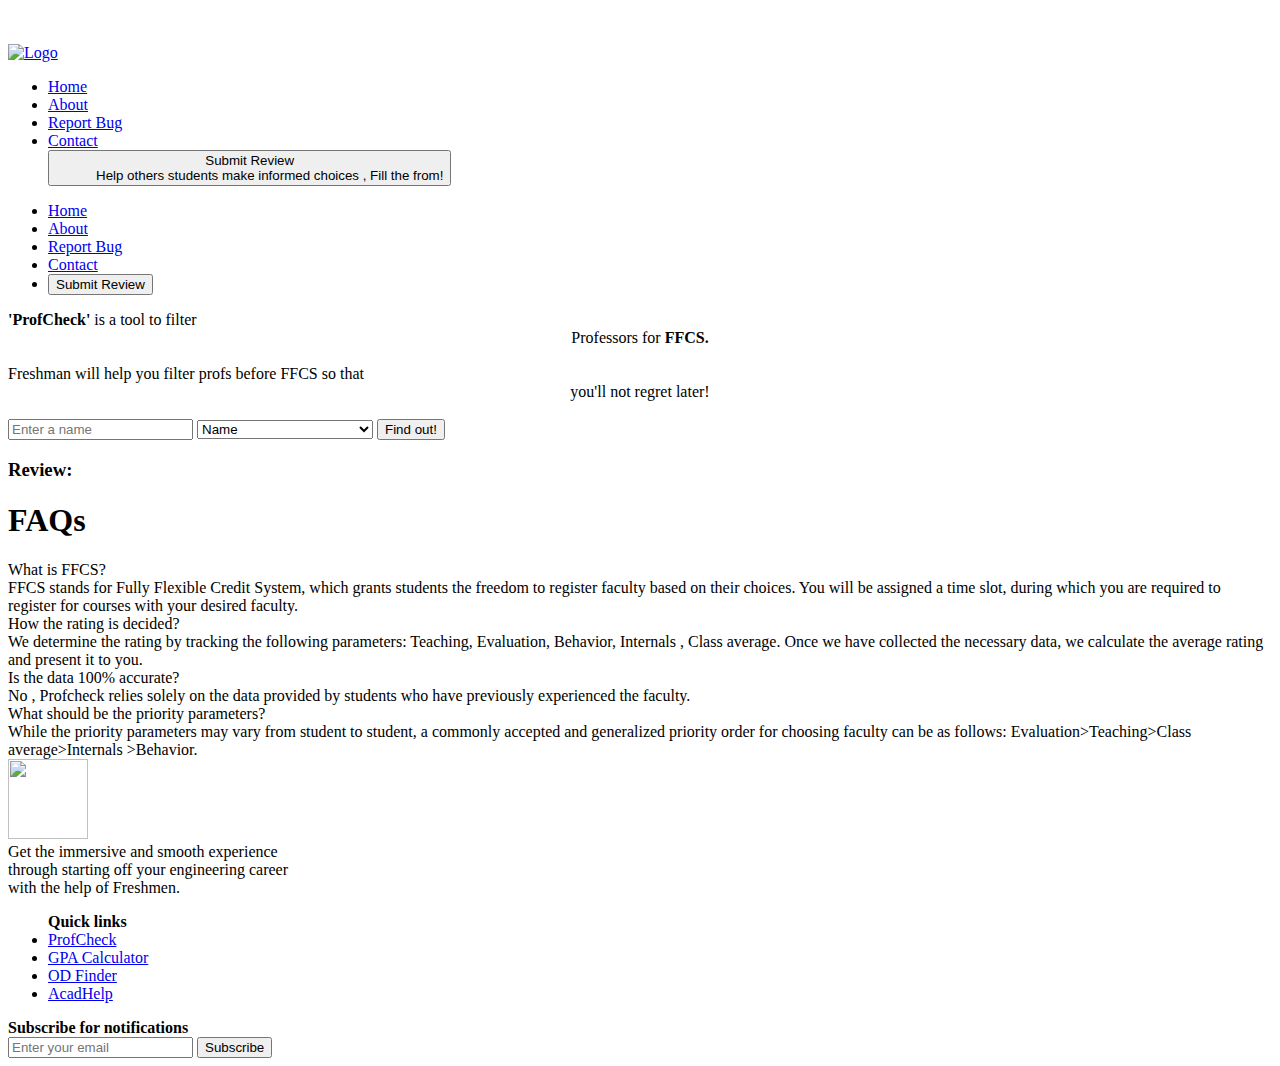
==== index.html @ b09de405 "Update index.html" ====
<!DOCTYPE html>
<html lang="en">

<head>
  <meta charset="UTF-8">
  <meta http-equiv="X-UA-Compatible" content="IE=edge">
  <link rel="stylesheet" href="landingpagecss.css">
  <link rel="preconnect" href="https://fonts.googleapis.com">
  <script src="https://kit.fontawesome.com/fd28305bd0.js" crossorigin="anonymous"></script>
  <link rel="preconnect" href="https://fonts.googleapis.com">
  <link rel="preconnect" href="https://fonts.gstatic.com" crossorigin>
  <link
    href="https://fonts.googleapis.com/css2?family=Anton&family=Archivo+Narrow:wght@700&family=Caveat:wght@600&family=EB+Garamond:ital,wght@1,500&family=Fira+Sans+Condensed:wght@500&family=Golos+Text:wght@400;800;900&family=Gruppo&family=IBM+Plex+Sans+Condensed:ital,wght@1,500&family=Montserrat&family=Noto+Sans&family=Nunito+Sans:wght@300;700&family=Oswald:wght@400;500&family=Poltawski+Nowy:wght@500&family=Roboto:ital@0;1&family=Russo+One&family=Sono:wght@500&family=Source+Sans+Pro:wght@700&family=Space+Grotesk:wght@400;700&family=Tilt+Warp&family=Work+Sans:wght@500&display=swap"
    rel="stylesheet">
  <link rel="shortcut icon" type="image" href="Logofortitle.png">
  <meta name="viewport" content="width=device-width, initial-scale=1.0">
  <title>Freshmen | Let's Start Together</title>
</head>
<!-- -----------------------------------Just checking the commit-----------------------------  -->

<body>
  <!-- preloader div  -->
  <div id="preloader">
    <div class="flexcontainer">
      <div class="logo flexitem1">
        <img src="Logofortitle.png" alt="">
      </div>
      <div class="title flexitem2">
        <img src="Freshmen_heading.png" alt="">
      </div>
    </div>
  </div>


  <header>
    <!-- -------------------------------------------------------------------Navbar---------------------------------------------- -->
    <nav>
      <nav class="navbar bg-body-tertiary">
        <div class="container-fluid">
          <a class="navbar-brand" href="index.html">
            <img src="Logo_Title.png" alt="Logo" width="300" height="60" class="d-inline-block align-text-top">
          </a>
          <ul>
            <li><a href="index.html">Home</a></li>
            <li><a href="aboutpage.html">About</a></li>
            <li><a href="https://forms.gle/GQau6y1P3DFyTDPJ7">Report Bug</a></li>
            <li><a href="#">Contact</a></li>
            <div class="submitbtn">
              <button type="button" onclick = "window.location.href='https://forms.gle/3cviRX58Do1SdWb49';"
              >Submit Review
                  <ul class="popup-message">Help others students make informed choices , Fill the from!</ul>
              </button>
            </div>
          </ul>
        </div>
        <nav>
          <!-- -----------------------------------------------------------------Navbar(responsive)------------------------------------- -->
          <div class="navbar-toggle">
            <i class="fas fa-bars"></i>
          </div>
          <ul class="navbar-menu">
            <li><a href="index.html">Home</a></li>
            <li><a href="aboutpage.html">About</a></li>
            <li><a href="https://forms.gle/GQau6y1P3DFyTDPJ7">Report Bug</a></li>
            <li><a href="#">Contact</a></li>
            <li><a><button type="button" onclick = "window.location.href='https://forms.gle/3cviRX58Do1SdWb49';">Submit Review</button></a></li>
          </ul>
        </nav>
      </nav>
  </header>
  <!-- -----------------------------------------------------------------Heading and Description-------------------------------- -->
  <div class="content-area">
    <div class="head"><strong>'ProfCheck'</strong> is a tool to filter<br>
      <center>Professors for <strong>FFCS.</strong></center></br>
    </div>
    <div class="desc">Freshman will help you filter profs before FFCS so that <br>
      <center>you'll not regret later!</center></br>
    </div>
    <!-- -----------------------------------------------------------------Search Area-------------------------------------------- -->
    <div class="search-bar">
      <div>
        <input type="text" id="searchInput" placeholder="Enter a name" oninput="filterDropdown()">
        <select id="dropdown">
          <option value="option1">Name</option>
          <option value="Priyank Nema">Priyank Nema</option>
          <option value="Manoj Acharya">Manoj Acharya</option>
          <option value="Ujjwal Kumar Mishra">Ujjwal Kumar Mishra</option>
          <option value="Aanjan Kumar">Aanjan Kumar</option>
          <option value="Chandrama Swain">Chandrama Swain</option>
          <option value="Satyam Ravi">Satyam Ravi</option>
          <option value="Govind Prasad Pandya">Govind Prasad Pandya</option>
          <option value="Saurabh Bhargava">Saurabh Bhargava</option>
          <option value="Suchismita Patra">Suchismita Patra</option>
          <option value="Pooja Lalwani">Pooja Lalwani</option>
          <option value="Ravi Bhatt">Ravi Bhatt</option>
          <option value="Sharmila Joseph">Sharmila Joseph</option>
          <option value="Dondu Harish">Dondu Harish</option>
          <option value="S. Periyanagi">S. Periyanagi</option>
          <option value="Rajdeep Singh Payal">Rajdeep Singh Payal</option>
          <option value="D.S Devraju">D.S Devraju</option>
          <option value="Virendra Singh Kushwaha">Virendra Singh Kushwaha</option>
          <option value="Arindam Gosh">Arindam Gosh</option>
          <option value="Hemant Nashine">Hemant Nashine</option>
          <option value="Anita Yadav">Anita Yadav</option>
          <option value="Nikhil Pateria">Nikhil Pateria</option>
          <option value="Bhavana Bhagerwal">Bhavana Bhagerwal</option>
          <option value="Ankit Pal">Ankit Pal</option>
          <option value="Javed Khan">Javed Khan</option>
          <option value="Priyanka Roy">Priyanka Roy</option>
          <option value="KK Nair">KK Nair</option>
          <option value="Vinod Bhatt">Vinod Bhatt</option>
          <option value="Ashok Kumar Baral">Ashok Kumar Baral</option>
          <option value="Rajeev Saxena">Rajeev Saxena</option>
          <option value="Suresh Dara">Suresh Dara</option>
          <option value="Aakash Saxena">Aakash Saxena</option>
          <option value="Soma Saha">Soma Saha</option>
          <option value="Rabia Musheer">Rabia Musheer</option>
          <option value="Bhumika Choksi">Bhumika Choksi</option>
          <option value="Palash Jain">Palash Jain</option>
          <option value="Siddharth K.V">Siddharth K.V</option>
          <option value="Lokesh Malviya">Lokesh Malviya</option>
          <option value="Sucheta Sadukhan">Sucheta Sadukhan</option>
          <option value="Sandeep Sahu">Sandeep Sahu</option>
          <option value="Akshay Jadav">Akshay Jadav</option>
          <option value="P. Narendra Babu">P. Narendra Babu</option>
          <option value="Uday Kumar">Uday Kumar</option>
          <option value="Arindham Ghosh">Arindham Ghosh</option>
          <option value="Sadanand Singh">Sadanand Singh</option>
        </select>
        <button id="submit">Find out!</button>
      </div>
    </div>
    <div class="results">
      <h3>Review:</h3>
      <p id="selectedOption"></p>
    </div>
  </div>

  <!------------------------------------------------------------------------Accordion(FAQs)--------------------------------------- -->
  <h1><strong>FAQs</strong></h1>
  <div class="accordion">
    <div class="accordion-item">
      <div class="accordion-item-header">
        What is FFCS?
      </div>
      <div class="accordion-item-body">
        <div class="accordion-item-body-content">
          FFCS stands for Fully Flexible Credit System, which grants students the freedom to register faculty based on
          their choices. You will be assigned a time slot, during which you are required to register for courses with
          your desired faculty.
        </div>
      </div>
    </div>
    <div class="accordion-item">
      <div class="accordion-item-header">
        How the rating is decided?
      </div>
      <div class="accordion-item-body">
        <div class="accordion-item-body-content">
          We determine the rating by tracking the following parameters: Teaching, Evaluation, Behavior, Internals ,
          Class average. Once we have collected the necessary data, we calculate the average rating and present it to
          you.
        </div>
      </div>
    </div>
    <div class="accordion-item">
      <div class="accordion-item-header">
        Is the data 100% accurate?
      </div>
      <div class="accordion-item-body">
        <div class="accordion-item-body-content">
          No , Profcheck relies solely on the data provided by students who have previously experienced the faculty.
        </div>
      </div>
    </div>
    <div class="accordion-item">
      <div class="accordion-item-header">
        What should be the priority parameters?
      </div>
      <div class="accordion-item-body">
        <div class="accordion-item-body-content">
          While the priority parameters may vary from student to student, a commonly accepted and generalized priority
          order for choosing faculty can be as follows: Evaluation>Teaching>Class average>Internals >Behavior.
        </div>
      </div>
    </div>
  </div>


  <!-- ---------------------------------------------------------------------footer------------------------------------------------ -->
  <footer class="footer">
    <div class="footer-left">
      <div id="footerImage">
        <img src="Logopng.png" class="logoforfoot" height="80" width="80">
      </div>
      <div class="footer-text">Get the immersive and smooth experience<br> through starting off your engineering
        career<br> with the
        help of Freshmen.
      </div>
    </div>
    <ul class="quicklink">
      <b>Quick links</b>
      <li><a href="#">ProfCheck</a></li>
      <li><a href="#">GPA Calculator</a></li>
      <li><a href="#">OD Finder</a></li>
      <li><a href="#">AcadHelp</a></li>
    </ul>
    <div class="email">
      <div><b>Subscribe for notifications</b></div>
      <input class="subscribe" placeholder="Enter your email">
      <button id="Subscribe2">Subscribe</button>
    </div>
  </footer>
  <!-- ---------------------------------------------------------Resposive Navbar Toggle button JS------------------------------- -->
  <script>
    const navbarToggle = document.querySelector('.navbar-toggle');
    const navbarMenu = document.querySelector('.navbar-menu');

    navbarToggle.addEventListener('click', function () {
      navbarMenu.classList.toggle('show');
    });

  </script>
  <!-- -----------------------------------------------------------Search Result JS------------------------------------------------- -->
  <script>
    var originalDropdownOptions = Array.from(document.getElementById("dropdown").options);

    function filterDropdown() {
      var searchInput = document.getElementById("searchInput").value.toLowerCase();
      var dropdown = document.getElementById("dropdown");

      // Clear the existing dropdown options
      dropdown.innerHTML = "";

      // Create a new dropdown with filtered options
      var filteredOptions = originalDropdownOptions.filter(function (option) {
        return option.text.toLowerCase().includes(searchInput);
      });

      for (var i = 0; i < filteredOptions.length; i++) {
        dropdown.appendChild(filteredOptions[i]);
      }
    }

    function search() {
      var dropdown = document.getElementById("dropdown");
      var selectedOption = document.getElementById("selectedOption");

      // Get the selected option
      var selectedIndex = dropdown.selectedIndex;
      if (selectedIndex !== -1) {
        var selectedText = dropdown.options[selectedIndex].text;
        selectedOption.textContent = selectedText;
      } else {
        selectedOption.textContent = "";
      }
    }

  </script>

  <script>

    let newsession = sessionStorage.getItem("newsession");

    let preloader = document.getElementById('preloader');
    let completed = false;

    if (performance.navigation.type === 1) {
      // Page was reloaded
      console.log("Page was reloaded");
    } else {
      // Page was not reloaded
      console.log("Page was not reloaded");
    }

    // checking whether the user is opening a new session or not
    // if its a new session then only the preloader will be shown otherwise it will be not shown
    if (newsession == "false ") {
      preloader.style.display = "none";
    }


    if (performance.navigation.type === 1 || newsession != "false") {
      preloader.style.display = "flex";
      window.addEventListener("load", setTimeout(function () {
        preloader.style.animation = "preloader-fade-out 0.25s ease-in-out forwards";
        completed = true;

        sessionStorage.setItem("newsession", "false");

        if (completed == true) {
          setTimeout(function () {
            preloader.style.display = "none";

          }, 800);
        }


      }, 3000));

    }

  </script>

  <!-- --------------------------------Jscript for Accordion(FAQs) ----------------------->
  <script>
    const accordionItemHeaders = document.querySelectorAll(".accordion-item-header")
    accordionItemHeaders.forEach(accordionItemHeaders => {
      accordionItemHeaders.addEventListener("click", event => {
        accordionItemHeaders.classList.toggle("active");
      })
    })
  </script>

  <script src="index.js"></script>
  <!-- ---------------------------------------------------------------------To be continued--------------------------------------------- -->
  </nav>




</body>

</html>
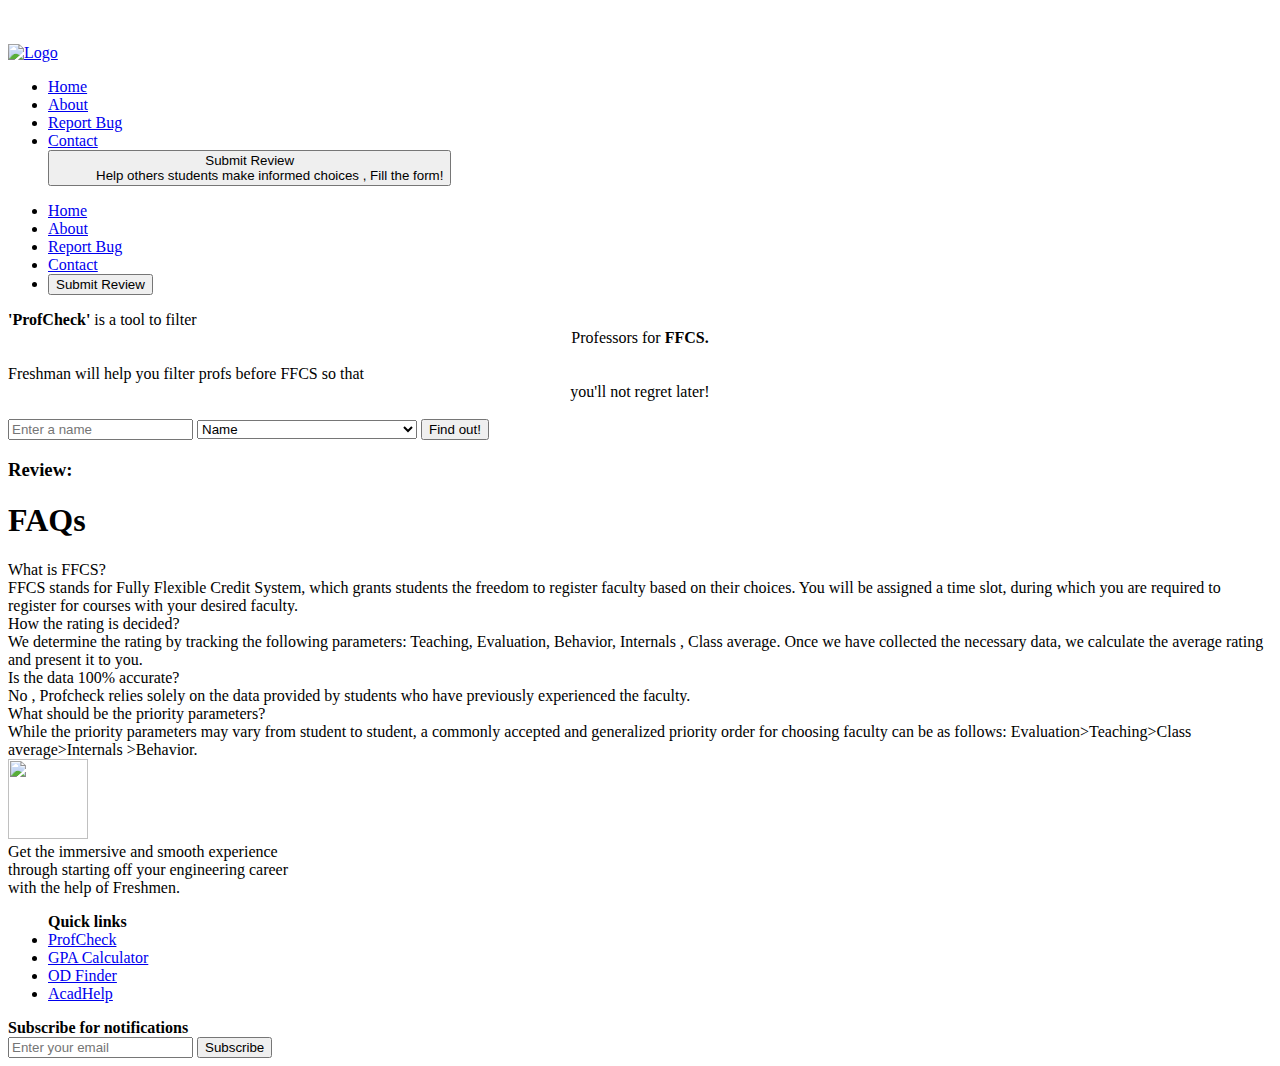
==== commit f9ab2163: "Update index.html" ====
--- a/index.html
+++ b/index.html
@@ -44,11 +44,11 @@
             <li><a href="index.html">Home</a></li>
             <li><a href="aboutpage.html">About</a></li>
             <li><a href="https://forms.gle/GQau6y1P3DFyTDPJ7">Report Bug</a></li>
-            <li><a href="#">Contact</a></li>
+            <li><a href="Contac.html">Contact</a></li>
             <div class="submitbtn">
               <button type="button" onclick = "window.location.href='https://forms.gle/3cviRX58Do1SdWb49';"
               >Submit Review
-                  <ul class="popup-message">Help others students make informed choices , Fill the from!</ul>
+                  <ul class="popup-message">Help others students make informed choices , Fill the form!</ul>
               </button>
             </div>
           </ul>
@@ -62,7 +62,7 @@
             <li><a href="index.html">Home</a></li>
             <li><a href="aboutpage.html">About</a></li>
             <li><a href="https://forms.gle/GQau6y1P3DFyTDPJ7">Report Bug</a></li>
-            <li><a href="#">Contact</a></li>
+            <li><a href="Contac.html">Contact</a></li>
             <li><a><button type="button" onclick = "window.location.href='https://forms.gle/3cviRX58Do1SdWb49';">Submit Review</button></a></li>
           </ul>
         </nav>
@@ -126,6 +126,55 @@
           <option value="Uday Kumar">Uday Kumar</option>
           <option value="Arindham Ghosh">Arindham Ghosh</option>
           <option value="Sadanand Singh">Sadanand Singh</option>
+                    <option value="Sana Afreen">Sana Afreen</option>
+          <option value="Yogesh Shukla">Yogesh Shukla</option>
+          <option value="Ramesh Saha">Ramesh Saha</option>
+          <option value="Anil Kumar Shukla">Anil Kumar Shukla</option>
+          <option value="Shweta Mukherjee">Shweta Mukherjee</option>
+          <option value="Harish Chandra">Harish Chandra</option>
+          <option value="Ajay Kumar Bhurjee">Ajay Kumar Bhurjee</option>
+          <option value="Rouf Khan">Rouf Khan</option>
+          <option value="Sughvanewshar Ramu Pasupathi">Sughvanewshar Ramu Pasupathi</option>
+          <option value="Suresh Babu">Suresh Babu</option>
+          <option value="Mayank Sharma">Mayank Sharma</option>
+          <option value="Pranjali Malviya">Pranjali Malviya</option>
+          <option value="Nilam Venkateshwarao">Nilam Venkateshwarao</option>
+          <option value="Vijay Kumar Patel">Vijay Kumar Patel</option>
+          <option value="Yogita Dwivedi">Yogita Dwivedi</option>
+          <option value="Anant Kumar Shukla">Anant Kumar Shukla</option>
+          <option value="Shiju E">Shiju E</option>
+          <option value="JP Shritharanya">JP Shritharanya</option>
+          <option value="Pradeep Kumar Mishra">Pradeep Kumar Mishra</option>
+          <option value="Anirban Bhowmik">Anirban Bhowmik</option>
+          <option value="Mayuri Kailas">Mayuri Kailas</option>
+          <option value="Saurav Prasad">Saurav Prasad</option>
+          <option value="K Pallavi">K Pallavi</option>
+          <option value="Praveen Lalwani">Praveen Lalwani</option>
+          <option value="Avirup Das">Avirup Das</option>
+          <option value="Sumit Mittal">Sumit Mittal</option>
+          <option value="Priyanka Roy">Priyanka Roy</option>
+          <option value="G Prabhu Kannan">G Prabhu Kannan</option>
+          <option value="Ajay Kumar Bhurjee">Ajay Kumer Bhurjee</option>
+          <option value="Ranju Yadav">Ranju Yadav</option>
+          <option value="Prashant Kumar Pandey">Prashant Kumar Pandey</option>
+          <option value="Dipankar Sutradhar">Dipankar Sutradhar</option>
+          <option value="Divya Haridas">Divya Haridas</option>
+          <option value="Amit Thakur">Amit Thakur</option>
+          <option value="Dipankar Surthal">Dipankar Surthal</option>
+          <option value="Ribu Mathew">Ribu Mathew</option>
+          <option value="Abhishek Shrivastav">Abhishek Shrivastav</option>
+          <option value="Arpita Banoria">Arpita Banoria</option>
+          <option value="S Saravanan">S Saravanan</option>
+          <option value="Baseera A">Baseera A</option>
+          <option value="Reena Jain">Reena Jain</option>
+          <option value="Hemlatha Gangwar">Hemlatha Gangwar</option>
+          <option value="R.P Sugavaneshwar">R.P Sugavaneshwar</option>
+          <option value="Pradeep Kashyap">Pradeep Kashyap</option>
+          <option value="Karishma Tiwari">Karishma Tiwari</option>
+          <option value="M.R Thiyagu Priyadarshan">M.R Thiyagu Priyadarshan</option>
+          <option value="Benevatho Jaison A">Benevatho Jaison A</option>
+          <option value="Rajit Nair">Rajit Nair</option>
+          <option value="Praveen Kumar Lalwani">Praveen Kumar Lalwani</option>
         </select>
         <button id="submit">Find out!</button>
       </div>
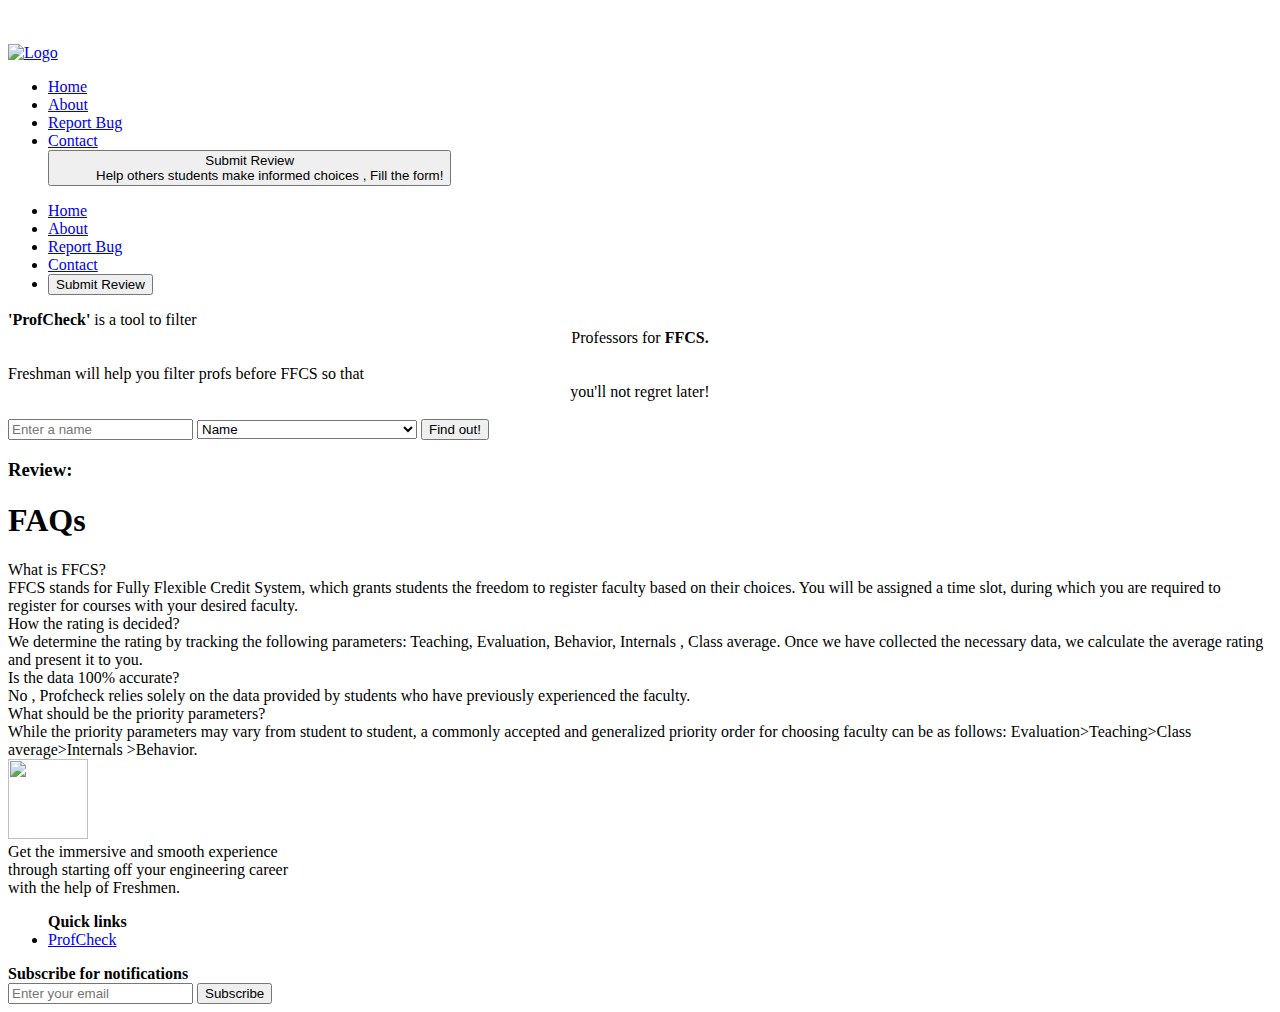
==== commit d685b709: "Update index.html" ====
--- a/index.html
+++ b/index.html
@@ -149,7 +149,6 @@
           <option value="Mayuri Kailas">Mayuri Kailas</option>
           <option value="Saurav Prasad">Saurav Prasad</option>
           <option value="K Pallavi">K Pallavi</option>
-          <option value="Praveen Lalwani">Praveen Lalwani</option>
           <option value="Avirup Das">Avirup Das</option>
           <option value="Sumit Mittal">Sumit Mittal</option>
           <option value="Priyanka Roy">Priyanka Roy</option>
@@ -250,9 +249,9 @@
     <ul class="quicklink">
       <b>Quick links</b>
       <li><a href="#">ProfCheck</a></li>
-      <li><a href="#">GPA Calculator</a></li>
+<!--       <li><a href="#">GPA Calculator</a></li>
       <li><a href="#">OD Finder</a></li>
-      <li><a href="#">AcadHelp</a></li>
+      <li><a href="#">AcadHelp</a></li> -->
     </ul>
     <div class="email">
       <div><b>Subscribe for notifications</b></div>
@@ -360,6 +359,15 @@
       })
     })
   </script>
+  <!-- Google tag (gtag.js) -->
+  <script async src="https://www.googletagmanager.com/gtag/js?id=G-9E1BW75HJ6"></script>
+  <script>
+    window.dataLayer = window.dataLayer || [];
+    function gtag(){dataLayer.push(arguments);}
+    gtag('js', new Date());
+  
+    gtag('config', 'G-9E1BW75HJ6');
+  </script>
 
   <script src="index.js"></script>
   <!-- ---------------------------------------------------------------------To be continued--------------------------------------------- -->
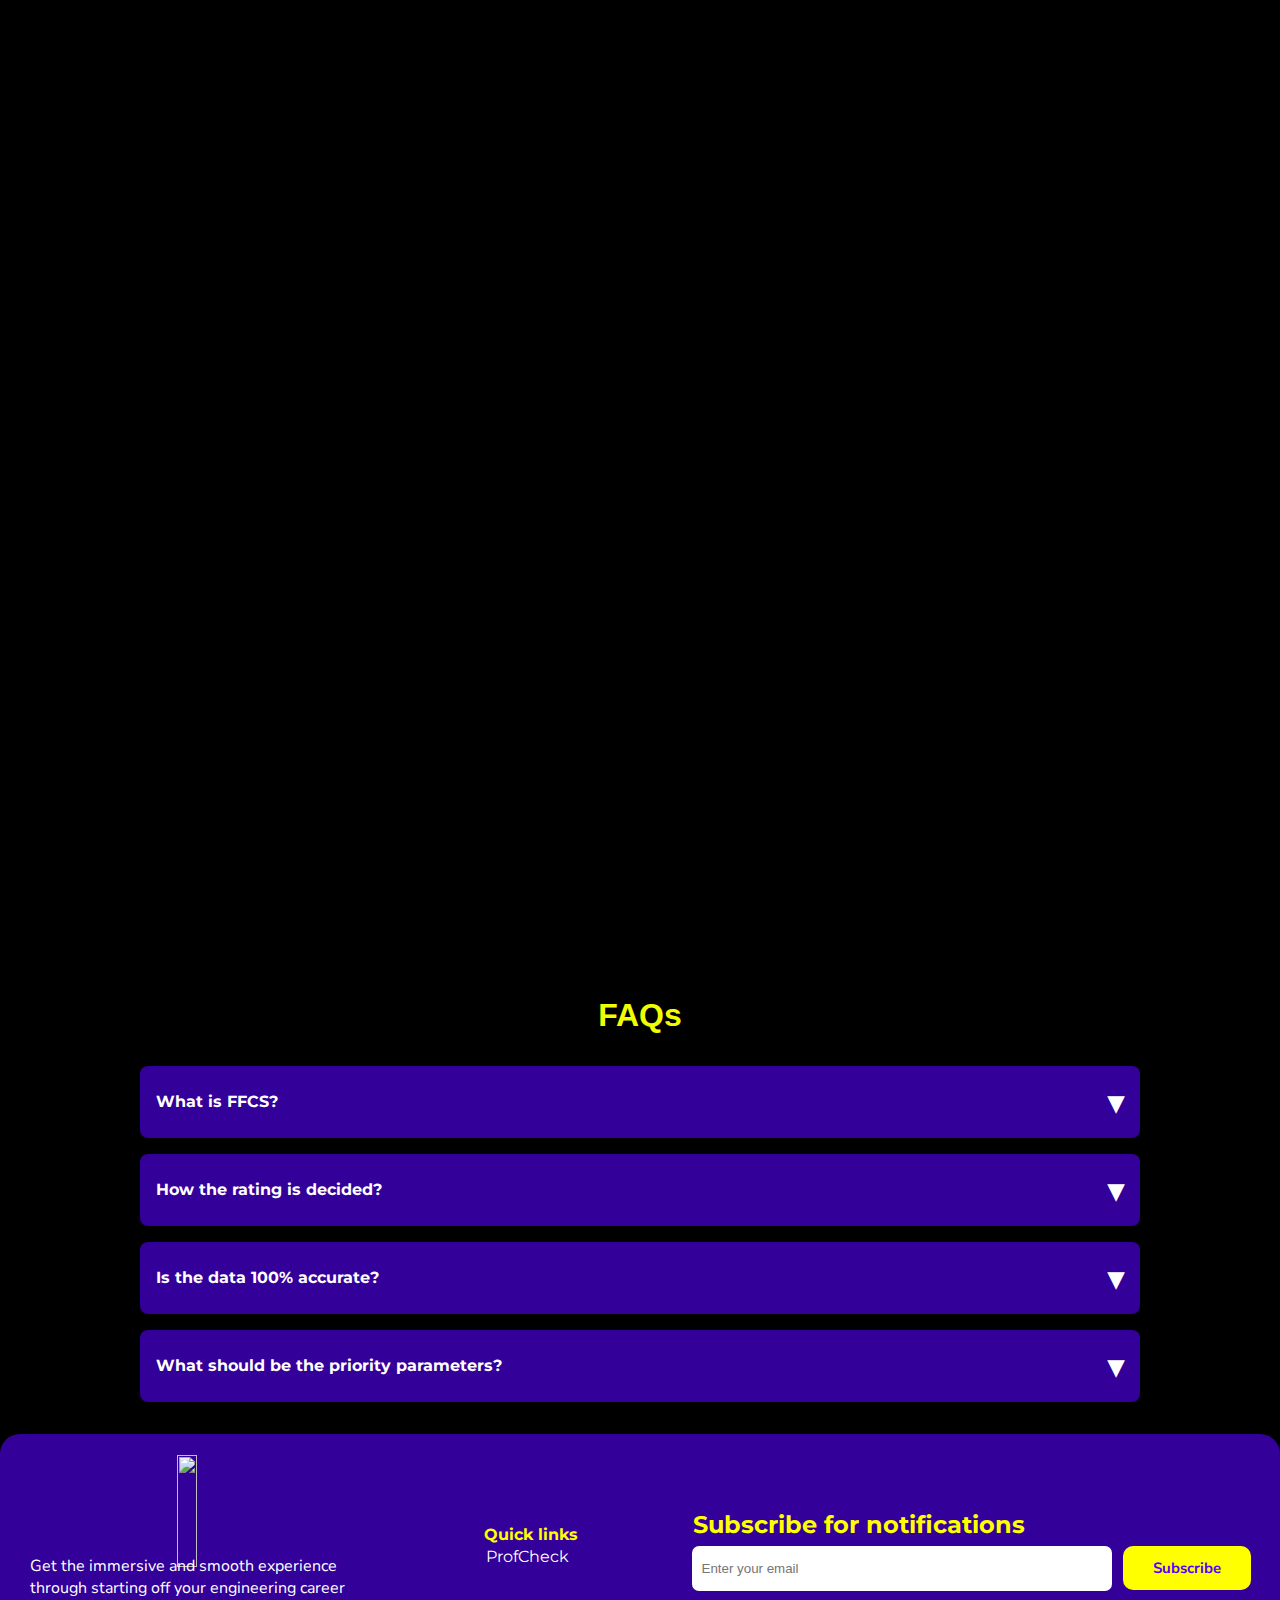
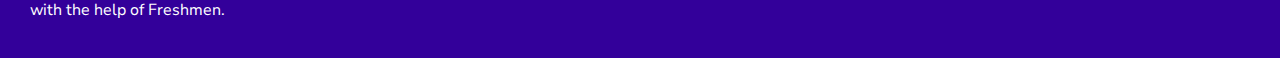
==== commit ac35b6cc: "Upadates JS , add new keyword: Amitesh" ====
--- a/index.html
+++ b/index.html
@@ -119,7 +119,7 @@
           <option value="Palash Jain">Palash Jain</option>
           <option value="Siddharth K.V">Siddharth K.V</option>
           <option value="Lokesh Malviya">Lokesh Malviya</option>
-          <option value="Sucheta Sadukhan">Sucheta Sadukhan</option>
+<!--           <option value="Sucheta Sadukhan">Sucheta Sadukhan</option> -->
           <option value="Sandeep Sahu">Sandeep Sahu</option>
           <option value="Akshay Jadav">Akshay Jadav</option>
           <option value="P. Narendra Babu">P. Narendra Babu</option>
@@ -174,6 +174,35 @@
           <option value="Benevatho Jaison A">Benevatho Jaison A</option>
           <option value="Rajit Nair">Rajit Nair</option>
           <option value="Praveen Kumar Lalwani">Praveen Kumar Lalwani</option>
+          <option value="Sonali Shrivastav">Sonali Shrivastav</option>
+          <option value="Shahid Abdullah">Shahid Abdullah</option>
+          <option value="Soumya Sanskar Ghosh">Soumya Sanskar Ghosh</option>
+          <option value="Neha Choubey">Neha Choubey</option>
+          <option value="Pavan Mehta">Pavan Mehta</option>
+          <option value="Shweta Saxena">Shweta Saxena</option>
+          <option value="Mamta Agarwal">Mamta Agarwal</option>
+          <option value="Anand Motwani">Anand Motwani</option>
+          <option value="Divya Thakur">Divya Thakur</option>
+          <option value="Abhay Vidyarthi">Abhay Vidyarthi</option>
+          <option value="E Nirmala">E Nirmala</option>
+          <option value="Shilpa Suman">Shilpa Suman</option>
+          <option value="Abha Gupta">Abha Gupta</option>
+          <option value="Akshara Makrarya">Akshara Makrarya</option>
+          <option value="Amit Kumar Singh">Amit Kumar Singh</option>
+          <option value="Amit thakur"> Amit thakur</option>
+          <option value="Ankur beohar ">Ankur beohar </option>
+          <option value=" Ashish Tripathi">Ashish Tripathi</option>
+          <option value=" Devraju S"> Devraju S</option>
+          <option value=" Reena Jain"> Reena Jain</option>
+          <option value="Suchetna Sadhukhan "> Suchetna Sadhukhan</option>
+          <option value="Deepankar Sutradhar "> Deepankar Sutradhar</option>
+          <option value="G R Hemlakshmi ">G R Hemlakshmi </option>
+          <option value="Hemlatha Gangwar">Hemlatha Gangwar</option>
+          <option value="Jitendra Parmar">Jitendra Parmar</option>
+          <option value="Nafisa Hussain">Nafisa Hussain</option>
+          <option value="Navneet verma">Navneet verma</option>
+          <option value="Rajdeep Ghosh">Rajdeep Ghosh</option>
+          <option value="Sandeep Mal">Sandeep Mal</option>
         </select>
         <button id="submit">Find out!</button>
       </div>
@@ -217,7 +246,8 @@
       </div>
       <div class="accordion-item-body">
         <div class="accordion-item-body-content">
-          No , Profcheck relies solely on the data provided by students who have previously experienced the faculty.
+          No , Profcheck relies solely on the data provided by students who have previously experienced the faculty. So please do not give wrong 
+          teachers review , since it is going to impact your fellow batchmates decision.
         </div>
       </div>
     </div>
--- a/landingpagecss.css
+++ b/landingpagecss.css
@@ -0,0 +1,833 @@
+/* Customizing color of selected area by the user */
+::selection{
+  color:black;
+  background-color:yellow ;
+}
+
+/* -----------------------------------------------Background-------------------------------------------------------- */
+body {
+  margin: 0;
+  background-color: black;
+  background-image: url("bgimg.png");
+  background-size: cover;
+  background-repeat: no-repeat;
+}
+/* -----------------------------------------------Navbar----------------------------------------------------------- */
+.navbar-brand {
+  text-decoration: none;
+  padding-left: 15px;
+}
+.container-fluid {
+  display: flex;
+  align-items: center;
+  justify-content: space-between;
+  padding-right: 40px;
+}
+.container-fluid ul li {
+  list-style-type: none;
+  display: inline-block;
+  padding: 10px 20px;
+}
+.container-fluid ul li a {
+  font-family: "Nunito Sans", sans-serif;
+  color: white;
+  text-decoration: none;
+}
+.container-fluid ul li a:hover {
+  color: yellow;
+}
+
+
+
+
+.d-inline-block {
+  padding-top: 20px;
+}
+li {
+  display: flexbox;
+  display: inline;
+}
+a.Details {
+  position: relative;
+  justify-content: space-between;
+  text-decoration: none;
+  color: white;
+  padding: 20px;
+}
+.Details {
+  padding-right: 1px;
+}
+button {
+  cursor: pointer;
+  font-family: "Nunito Sans", sans-serif;
+  border: none;
+  background: yellow;
+  padding: 12px 30px;
+  color: #5400ff;
+  font-weight: bold;
+  font-size: 15px;
+  transition: 0.2s;
+  border-radius: 10px;
+}
+button:hover {
+  color:#f0ff00;
+  background-color: #5400ff;
+  border: 2px solid #f0ff00;
+}
+.submitbtn {
+  position: relative;
+  display: inline-block;
+}
+.popup-message {
+  visibility: hidden;
+  width: 200px;
+  background-color: #33009a;
+  color: #f0ff00;
+  text-align: center;
+  border-radius: 5px;
+  padding: 10px;
+  position: absolute;
+  z-index: 1;
+  top: 110%;
+  left: 45%;
+  transform: translateX(-50%);
+  opacity: 0;
+  font-size: 0.9rem;
+  transition: visibility 0s, opacity 0.3s linear;
+}
+button:hover  .popup-message {
+  visibility: visible;
+  opacity: 1;
+}
+
+
+/* ------------------------------------------------------------------------Navbar(Responsive)---------------------------------------------------------- */
+.navbar-menu {
+  position: absolute;
+  right: 2rem;
+  top: 90px;
+  width: 300px;
+  background-color: #32009731;
+  backdrop-filter: blur(15px);
+  border-radius: 10px;
+  display: none;
+  overflow: hidden;
+}
+.navbar-menu li {
+  padding: 0.7rem;
+  display: flex;
+  align-items: center;
+  justify-content: center;
+}
+.navbar-menu li a {
+  text-decoration: none;
+  color: white;
+  font-family: "Nunito Sans", sans-serif;
+}
+.navbar-menu button {
+  align-items: center;
+  justify-content: center;
+}
+.navbar-toggle {
+  display: none;
+}
+label {
+  display: block;
+  margin-bottom: 10px;
+}
+/* ----------------------------------------------------------------------Search button---------------------------------------------------------- */
+.search-bar {
+  display: flex;
+  align-items: center;
+  margin-bottom: 20px;
+}
+/*--- Input field---- */
+input[type="text"] {
+  padding: 5px;
+  width: 250px;
+  height: 37px;
+  border-radius: 10px;
+  border: #fff;
+  background-color: white;
+}
+#selectedOption {
+  font-weight: bold;
+  color: black;
+}
+/* ---Find out button-- */
+button[type="submit"] {
+  height: 50px;
+  padding: 2px 16px;
+  background-color: #f0ff00;
+  border: none;
+  border-radius: 6px;
+  color: #5400ff;
+  font-size: 16px;
+  cursor: pointer;
+}
+button[type="submit"]:hover {
+  background-color: #5400ff;
+  color: white;
+}.search-bar {
+    justify-content: center;
+}
+select {
+  height: 45px;
+  width: 170px;
+  border-radius: 10px;
+}
+/* ---------------------------------------------------------Heading and Description------------------------------------------------------------- */
+.content-area {
+  display: grid;
+  justify-content: center;
+  margin: none;
+  padding-top: 30px;
+  grid-template-columns: auto;
+  grid-template-rows: 200px 120px 150px 400px;
+}
+/* --Heading-- */
+.head {
+  color: white;
+  font-family: "Nunito Sans", sans-serif;
+  padding-left: 27px;
+  padding-top: 30px;
+  font-size: 3.7rem;
+  justify-self: center;
+}
+
+/* --Description-- */
+.desc {
+  color: #f0ff00;
+  font-family: "Nunito Sans", sans-serif;
+  padding-left: 27px;
+  padding-top: 8px;
+  font-size: 1.6rem;
+  justify-self: center;
+}
+.bold br {
+  display: none;
+}
+
+/* -------Result reflection area---- */
+.results {
+  background-color: #5500ff79;
+  height: 219px;
+  border-radius: 10px;
+}
+p {
+  font-family: "Nunito Sans", sans-serif;
+  background-color: rgb(0, 255, 0);
+  height: 182px;
+  border-radius: 10px;
+  padding-left: 10px;
+  padding-top: 10px;
+}
+h3 {
+  font-family: "Nunito Sans", sans-serif;
+  margin: 0;
+  padding-left: 10px;
+  padding-top: 10px;
+  color: #f0ff00;
+}
+#selectedOption {
+  color: black;
+}
+
+/* ------------------------------------------------------------------------Accordion(FAQs) */
+h1{
+  font-weight: bold;
+  color: #f0ff00;
+  font-size: 2rem;
+  text-align: center;
+  font-family: sans-serif;
+  padding-bottom: 0rem;
+}
+.accordion{
+  width: 90%;
+  max-width: 1000px;
+  margin: 2rem auto;
+}
+.accordion-item{
+  background-color: #33009a;
+  color: white;
+  margin: 1rem 0;
+  border-radius: 0.5rem;
+  box-shadow: 0 2px 5px 0 rgba(0, 0, 0, 0.383)
+}
+.accordion-item-header{
+  padding: 0.5rem 3rem 0.5rem 1rem;
+  min-height: 3.5rem;
+  line-height: 1.25rem;
+  font-weight: bold;
+  display: flex;
+  align-items: center;
+  position: relative;
+  cursor: pointer;
+  font-family: 'Montserrat', sans-serif;
+}
+.accordion-item-header::after{
+  content: "\25BE";
+  font-size: 2rem;
+  position: absolute;
+  right: 1rem;
+  transition: transform 0.2s ease-in-out;
+}
+.accordion-item-header.active::after{
+  transform: rotate(180deg);
+}
+.accordion-item-body{
+  display: none;
+  padding: 1rem;
+  color: #f0ff00;
+  line-height: 1.5rem;
+  border-top: 2px solid #f0ff00;
+  font-family: 'Montserrat', sans-serif;
+  border-image: linear-gradient(to right, transparent , #f0ff00 , transparent )1;
+}
+.accordion-item-header.active + .accordion-item-body{
+  display: block;
+}
+
+/* -------------------------------------------------------------------------------footer----------------------------------------------------------------- */
+
+.footer{
+  display: grid;
+  /* grid-template-columns: 300px 400px 647px; */
+  grid-template-columns: auto auto auto ;
+  grid-template-rows: auto;
+  background-color:#33009a;
+  height: 14rem;
+  justify-content: space-around;
+  align-items: center;
+  border-top-right-radius: 20px;
+  border-top-left-radius: 20px;
+}
+
+#footerImage{
+  text-align: center;
+}
+
+.footer-text{
+  font-family: "Nunito Sans", sans-serif;
+  color: white;
+  position: relative;
+  bottom:1rem;
+  /* padding-left: 16px;
+  padding-bottom: 10px; */
+  font-size: 1rem;
+}
+.quicklink{
+  color: yellow;
+  padding-left: 10rem;
+  display: list-item;
+  font-family: 'Montserrat', sans-serif;
+  padding: 0;
+  padding-left: 5rem;
+  list-style: none;
+  /* padding-top: 0.9rem;
+  padding-bottom: 10px; */
+
+}
+.quicklink li a{
+  display: list-item;
+  padding: 2px;
+  text-decoration: none;
+  color: white;
+  font-family: 'Montserrat', sans-serif;
+  padding-top: 3px;
+}
+.quicklink li a:hover{
+  color: yellow;
+}
+.email b{
+  color: yellow;
+  font-family: 'Montserrat', sans-serif;
+  font-size: 1.5rem; 
+  padding-bottom: 10px;
+  padding-left: 0.5rem;
+}
+.email{
+  padding-top: 1rem;
+  padding-left: 3rem;
+}
+.email input{
+  height: 25px;
+  width: 400px;
+  margin: 7px;
+  border-radius: 7px;
+  border: white;
+  padding: 10px;
+  padding-top: 10px;
+
+}
+.button .Subscribe2{
+  display: none;
+}
+.logoforfoot{
+  height: 7rem;
+  width: auto;
+  /* padding-top: 1.6rem;
+  padding-left: 1.2rem;
+  padding-bottom: 0.4rem; */
+}
+
+/* ---------------------------------------------------------------------------Responsive code starts here------------------------------------------------- */
+@media (max-width: 790px){
+  /* --Background-- */
+  body {
+    background-size: cover;
+    background-image: url("responsivebg.png");
+  }
+  /* --Navbar-- */
+  .navbar-toggle {
+    display: block;
+    cursor: pointer;
+    position: absolute;
+    top: 28px;
+    right: 15px;
+    padding: 10px;
+  }
+  .navbar-menu {
+    left: 2rem;
+    width: unset;
+    padding: 10px;
+    justify-content: center;
+    align-items: center;
+  }
+  .d-inline-block {
+    height: 40px;
+    width: 200px;
+  }
+  .container-fluid ul {
+    display: none;
+  }
+  .fas {
+    color: white;
+  }
+  .navbar-brand {
+    margin: 0px;
+    padding-left: 1rem;
+    padding-top: 0.4rem;
+  }
+  .icon-bar {
+    display: block;
+    width: 22px;
+    height: 2px;
+    margin: 6px auto;
+    background-color: #555;
+    transition: all 0.2s;
+  }
+  .navbar-menu.show {
+    display: block;
+  }
+  label {
+    display: block;
+    margin-bottom: 10px;
+  }
+  /* --Input field-- */
+  input[type="text"] {
+    padding: 6px;
+    width: 120px;
+    height: 30px;
+    border-radius: 10px;
+    border: #fff;
+    background-color: white;
+  }
+  .search-bar {
+    margin: 15px;
+  }
+  button {
+    padding: 12px 15px;
+  }
+  .results {
+    background-color: #5400ff;
+    height: 219px;
+    margin: 15px;
+    border-radius: 10px;
+  }
+  #dropdown {
+    width: 130px;
+    height: 43px;
+  }
+  /* --Heading and Description-- */
+  .head {
+    color: white;
+    font-family: "Nunito Sans", sans-serif;
+    padding-right: 20px;
+    padding-top: 50px;
+    font-size: 1.7rem;
+    justify-self: center;
+  }
+  .desc {
+    color: #f0ff00;
+    font-family: "Nunito Sans", sans-serif;
+    padding-right: 20px;
+    padding-top: 8px;
+    font-size: 0.8rem;
+    justify-self: center;
+  }
+  .content-area {
+    display: grid;
+    margin: none;
+    padding-top: 30px;
+    grid-template-columns: 1 span;
+    grid-template-rows: 130px 80px 150px 400px 150px;
+  }
+  /* -------------footer-------------- */
+  .footer{
+    display: grid;
+    grid-template-rows: auto auto auto;
+    grid-template-columns: auto;
+    height: 600px;
+    justify-content: center;
+    /* align-: center; */
+    background-color:#33009a;
+    border-top-right-radius: 20px;
+    border-top-left-radius: 20px;
+  }
+ 
+  #footerImage{
+    text-align: center;
+  }
+
+  .footer-text{
+    /* padding-left: 1.8rem; */
+    font-size: 1.1rem;
+    /* padding-top: 1rem; */
+    text-align: center;
+  }
+  .quicklink{
+    padding-left: 0rem;
+    font-size: 1.2rem;
+    text-align: center;
+    /* padding-top: 0.6rem; */
+    margin: 0;
+  }
+  .email input{
+    height: 25px;
+    width: 210px;
+    margin: 7px;
+    border-radius: 7px;
+    border: white;
+    padding: 10px;
+    padding-top: 10px;
+  }
+  .email{
+    padding-left: 0rem;
+  }
+  .email div b{
+    padding-left: 1.1rem;
+  }
+
+  /* -------------------------------------------------------------------For smaller width devices--------------------------------------------- */
+  @media (max-width: 398px) {
+    .head {
+      color: white;
+      font-family: "Nunito Sans", sans-serif;
+      padding-right: 20px;
+      padding-top: 50px;
+      font-size: 1.5rem;
+      justify-self: center;
+    }
+    body{
+      background-size: cover;
+      background-image: url("responsivebg.png");
+    }
+    .desc {
+      color: #f0ff00;
+      font-family: "Nunito Sans", sans-serif;
+      padding-right: 20px;
+      padding-top: 8px;
+      font-size: 0.7rem;
+      justify-self: center;
+    }
+    .search-bar {
+      margin: 9px;
+    }
+    button {
+      padding: 8px 10px;
+    }
+    .results {
+      background-color: #5400ff;
+      height: 219px;
+      margin: 15px;
+      border-radius: 10px;
+    }
+    #dropdown {
+      width: 120px;
+      height: 37px;
+    }
+    input[type="text"] {
+      padding: 6px;
+      width: 105px;
+      height: 25px;
+      border-radius: 10px;
+      border: #fff;
+      background-color: white;
+    }
+    .footer{
+      display: grid;
+      grid-template-rows: auto auto auto;
+      grid-template-columns: auto;
+      height: 600px;
+      background-color:#33009a;
+      border-top-right-radius: 20px;
+      border-top-left-radius: 20px;
+    }
+    /* .logoforfoot{
+      padding-left: 11rem;
+    }
+    .logoforfoot{
+      padding-top: 3rem;
+    } */
+    .footer-text{
+      padding-left: 10px;
+      /* font-size: 0.95rem; */
+      padding-top: 1rem;
+      text-align: center;
+    }
+    .quicklink{
+      padding-left: 0rem;
+      font-size: 1rem;
+      text-align: center;
+      /* padding-top: 0.6rem; */
+      margin: 0;
+    }
+    .email input{
+      height: 17px;
+      width: 190px;
+      margin: 7px;
+      border-radius: 7px;
+      border: white;
+      padding: 10px;
+      padding-top: 10px;
+    }
+    .email{
+      padding-left: 1rem;
+    }
+    .email div b{
+      padding-left: 0.3rem;
+    }
+  }
+}
+
+
+
+
+
+
+
+
+
+
+
+
+
+
+
+
+
+
+
+
+/* ************************************************************************************************************  */
+/* ------------------------------------------- Preloader added by Abhishek ----------------------------------  */
+/* **********************************************************************************************************  */
+
+/* #preloader{
+  display: flex;
+  position: fixed;
+  background-color: black;
+  height: 100vh; */
+  /* width: 100vw; */
+  /* justify-content: center;
+  align-items: center;
+  z-index: 100;
+  
+} */
+
+/* #preloader img{
+
+  width: 100vw;
+  
+} */
+
+/* -------------- Animation Keyframes ----------- */
+@keyframes preloader-fade-out{
+  100%{
+    opacity:0;
+  }
+}
+
+
+#preloader{
+  position: fixed;
+
+  background-color: black;
+  height: 100vh;
+  width: 100%;
+  display: none;     /* will make display:flex using js on load */
+  justify-content: center;
+  align-items: center;
+  z-index: 100;
+}
+
+.flexcontainer{
+  position: absolute;
+  top: 32vh;
+  /* width: 5rem; */
+  display: flex;
+  justify-content: center;
+  align-items: center;
+}
+
+
+
+.flexitem1{
+  /* overflow: hidden; */
+  /* width: fit-content; */
+  z-index: 3;
+}
+
+.flexitem1 img{
+  height: 7rem;
+  transform: translate(130%);
+  animation: shrink-move-logo 2s 0.2s 1 forwards;
+  
+}
+
+.flexitem2{
+  overflow: hidden;
+  /* width: fit-content; */
+}
+
+.flexitem2 img{
+  height: 5rem;
+  transform: translate(-100%);
+  /* width: fit-content; */
+  animation: slide-right 1s 1.5s forwards;
+  
+}
+
+.flexcontainer::after{
+  position: absolute;
+  content: "";
+  width: 4rem;
+  height: 3px;
+  border-radius: 10rem;
+  background-color: yellow;
+  bottom: 25%;
+  left:30%;
+  opacity: 0;
+  animation: loading 1s 3s ease-in-out infinite alternate;
+}
+
+@keyframes shrink-move-logo{
+  0%{
+      height: 7rem;
+      transform: translate(130%);
+  }
+  50%{
+      transform: translate(130%) scale(0.6);
+  }
+  100%{
+      transform: translate(0%) scale(0.6);
+  }
+}
+
+@keyframes slide-right {
+  100%{
+      transform: translate(-2%);
+  }
+}
+
+@keyframes loading{
+  0%{
+      opacity:100
+  }
+  
+  100%{
+      opacity:100;
+      transform: translate(320%);
+  }
+}
+
+
+
+
+
+/* ************************************************* Responsive Designs ******************************************* */
+
+@media (max-width : 640px){
+
+  /* .flexcontainer{
+      width: 640px;
+  } */
+
+  
+  
+  .flexitem1 img{
+      height: 5rem;
+      transform: translate(120%);
+      animation: shrink-move-logo 2s 0.2s forwards;
+  }
+  
+  .flexitem2{
+      overflow: hidden;
+      /* width: fit-content; */
+  }
+  
+  .flexitem2 img{
+      height: 3rem;
+      transform: translate(-100%);
+      /* width: fit-content; */
+      animation: slide-right 1s 1.5s forwards;
+      
+  }
+  
+  .flexcontainer::after{
+      position: absolute;
+      content: "";
+      width: 3rem;
+      height: 3px;
+      border-radius: 10rem;
+      background-color: yellow;
+      bottom: 25%;
+      left:30%;
+      opacity: 0;
+      animation: loading 1s 3s ease-in-out infinite alternate;
+  }
+  
+
+  @keyframes shrink-move-logo{
+      0%{
+          height: 5rem;
+          transform: translate(120%);
+      }
+      50%{
+          transform: translate(120%) scale(0.6);
+      }
+      100%{
+          transform: translate(0%) scale(0.6);
+      }
+  }
+  
+  @keyframes slide-right {
+      100%{
+          transform: translate(-2%);
+      }
+  }
+  
+  @keyframes loading{
+      0%{
+          opacity:100
+      }
+      
+      100%{
+          opacity:100;
+          transform: translate(260%);
+      }
+  }
+}
+
+
